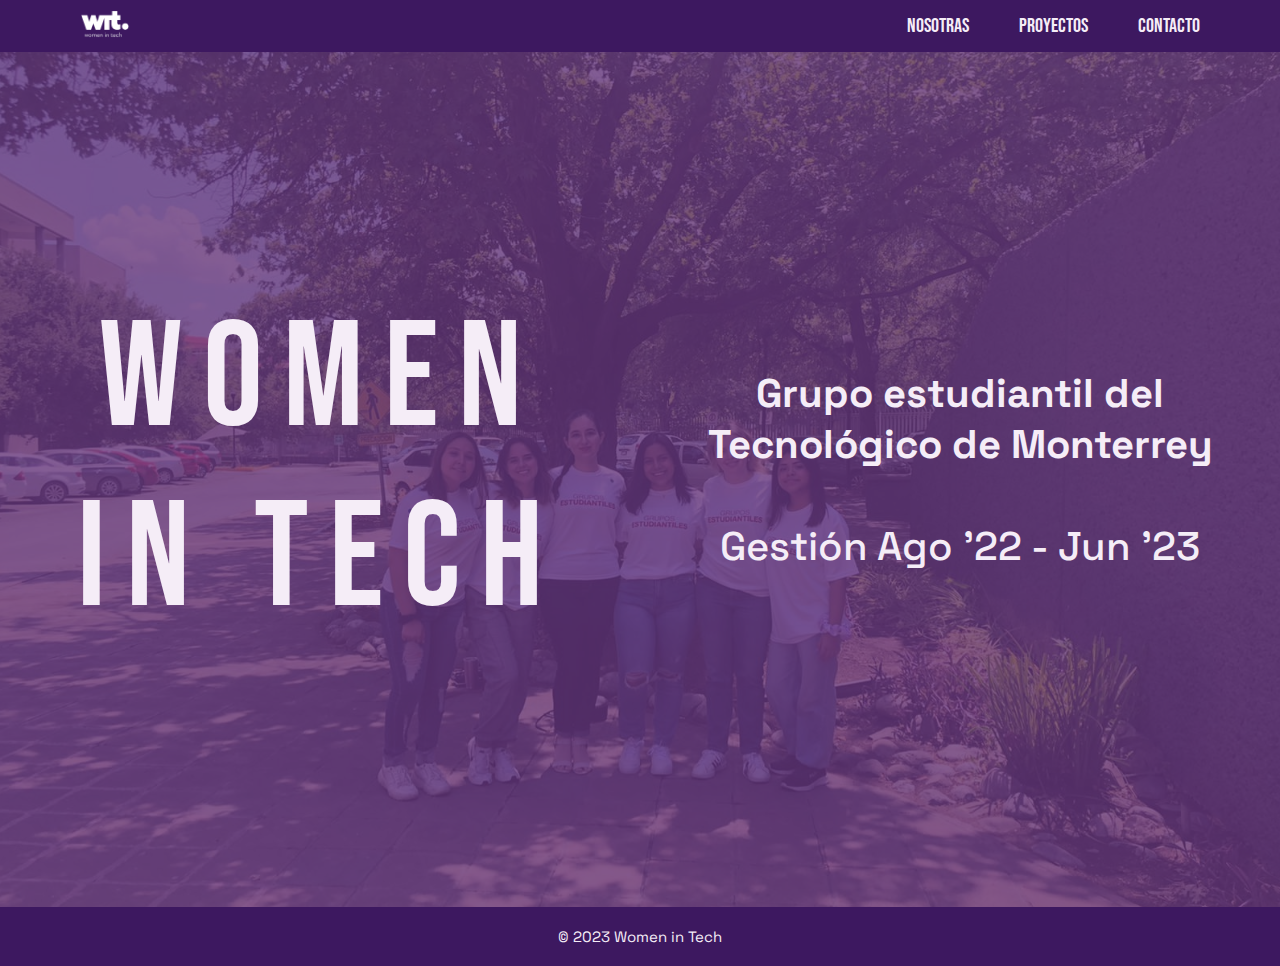
==== index.html @ ae755d36 "Created main page" ====
<!DOCTYPE html>
<html lang="es">
<head>
    <meta charset="UTF-8">
    <meta http-equiv="X-UA-Compatible" content="IE=edge">
    <meta name="viewport" content="width=device-width, initial-scale=1.0">
    <link rel="stylesheet" type="text/css" href="index.css">
    <link rel="preconnect" href="https://fonts.googleapis.com">
    <link rel="preconnect" href="https://fonts.gstatic.com" crossorigin>
    <link href="https://fonts.googleapis.com/css2?family=Bebas+Neue&family=Space+Grotesk:wght@300;400;500;600;700&display=swap" rel="stylesheet">
    <title>WIT</title>
</head>
<body>
    <header>
        <a href="index.html"><img src="img/Logo.png"></a>
        <nav>
            <a class="section" href="nosotras.html">NOSOTRAS</a>
            <a class="section" href="proyectos.html">PROYECTOS</a>
            <a class="section" href="contacto.html">CONTACTO</a>
        </nav>
    </header>

    <main>
        <h1>WOMEN IN TECH</h1>
        <h2><b>Grupo estudiantil del Tecnológico de Monterrey</b><br><br>Gestión Ago '22 - Jun '23</h2>
    </main>

    <footer>
        <p>&copy; 2023 Women in Tech</p>
    </footer>
</body>
</html>
---- index.css ----
:root {
    --morado1: rgb(187, 153, 205);
    --morado2: rgb(100, 53, 121);
    --morado3: rgb(61, 24, 96);
    --white: rgb(245, 237, 247);
    --black: #000000;
}

* {
    box-sizing: border-box;
}

body {
    margin: 0px;
    min-height: 100vh;
    background-image: url(img/WIT1.jpg);
    box-shadow: inset 0 0 0 1000px rgba(100, 53, 121,.8);
    -webkit-background-size: cover;
    -moz-background-size: cover;
    -o-background-size: cover;
    background-size: cover;
    background-position: center;
}

header {
    display: flex;
    justify-content: space-between;
    align-items: center;
    padding: 10px 40px;
    background-color: var(--morado3);
}

header img {
    width: 60px;
}

nav {
    display: flex;
    justify-content: right;
    flex-wrap: wrap;
    width: min-content;
}

header .section {
    color: var(--white);
    text-align: center;
    text-decoration: none;
    font-family: 'Bebas Neue', sans-serif;
    font-size: 20px;
    font-weight: 400;
}

header a:hover {
    color: var(--morado1);
}

main {
    min-height: 95vh;
    display: flex;
    align-items: center;
    justify-content: center;
    flex-wrap: wrap;
}

h1 {
    font-family: 'Bebas Neue', sans-serif;
    font-size: 100px;
    letter-spacing: 10px;
    text-align: center;
    margin: 30px auto 50px auto;
    font-weight: 400;
    max-width: 400px;
    padding: 10px 40px;
    color: var(--white);
}

h2 {
    font-family: 'Space Grotesk', sans-serif;
    font-size: 25px;
    text-align: center;
    margin: 30px auto 50px auto;
    font-weight: 500;
    max-width: 400px;
    padding: 10px 40px;
    color: var(--white);
}

footer {
    background-color: var(--morado3);
    text-align: center;
    padding: 5px;
    font-family: 'Space Grotesk', sans-serif;
    font-size: 15px;
    color: var(--white);
}

@media (min-width: 480px) {
    header {
        padding: 10px 60px;
    }

    header img {
        width: 50px;
    }

    nav {
        justify-content: right;
        flex-wrap: nowrap;
    }

    header .section {
        text-align: center;
        width: min-content;
        padding: 0px 0px 0px 15px;
    }

    h1 {
        max-width: 500px;
        font-size: 110px;
    }
    
    h2 {
        max-width: 600px;
        font-size: 35px;
    }
}

@media (min-width: 768px) {
    header {
        padding: 10px 80px;
    }

    header .section {
        padding: 0px 0px 0px 50px;
    }

    h1 {
        max-width: 600px;
        font-size: 150px;
        letter-spacing: 20px;
    }
    
    h2 {
        max-width: 600px;
        font-size: 40px;
    }
}
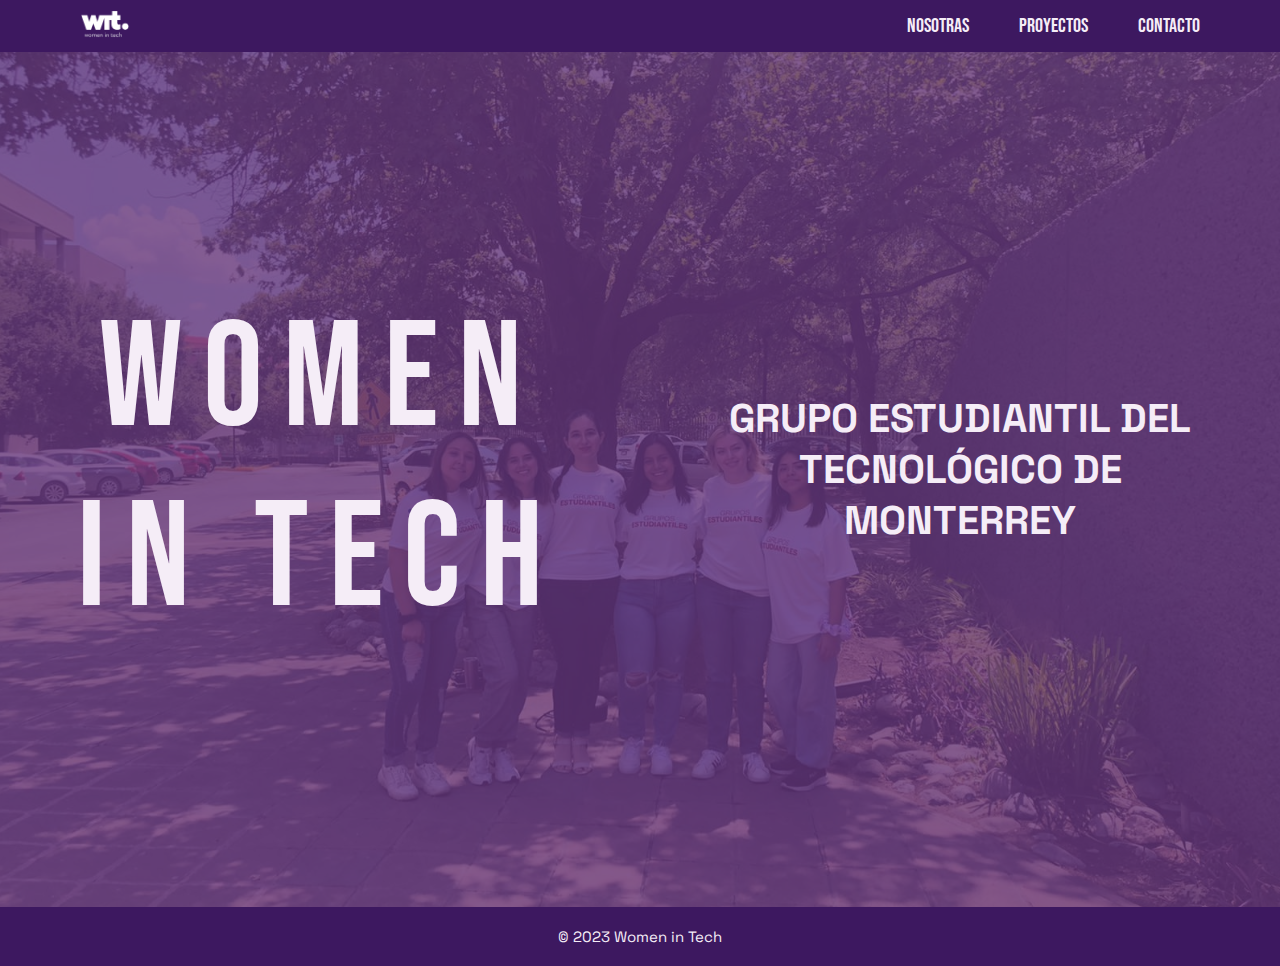
==== commit 73fa1342: "Created nosotras.html and nosotras.css" ====
--- a/index.html
+++ b/index.html
@@ -22,7 +22,7 @@
 
     <main>
         <h1>WOMEN IN TECH</h1>
-        <h2><b>Grupo estudiantil del Tecnológico de Monterrey</b><br><br>Gestión Ago '22 - Jun '23</h2>
+        <h2><b>GRUPO ESTUDIANTIL DEL TECNOLÓGICO DE MONTERREY</b></h2>
     </main>
 
     <footer>
